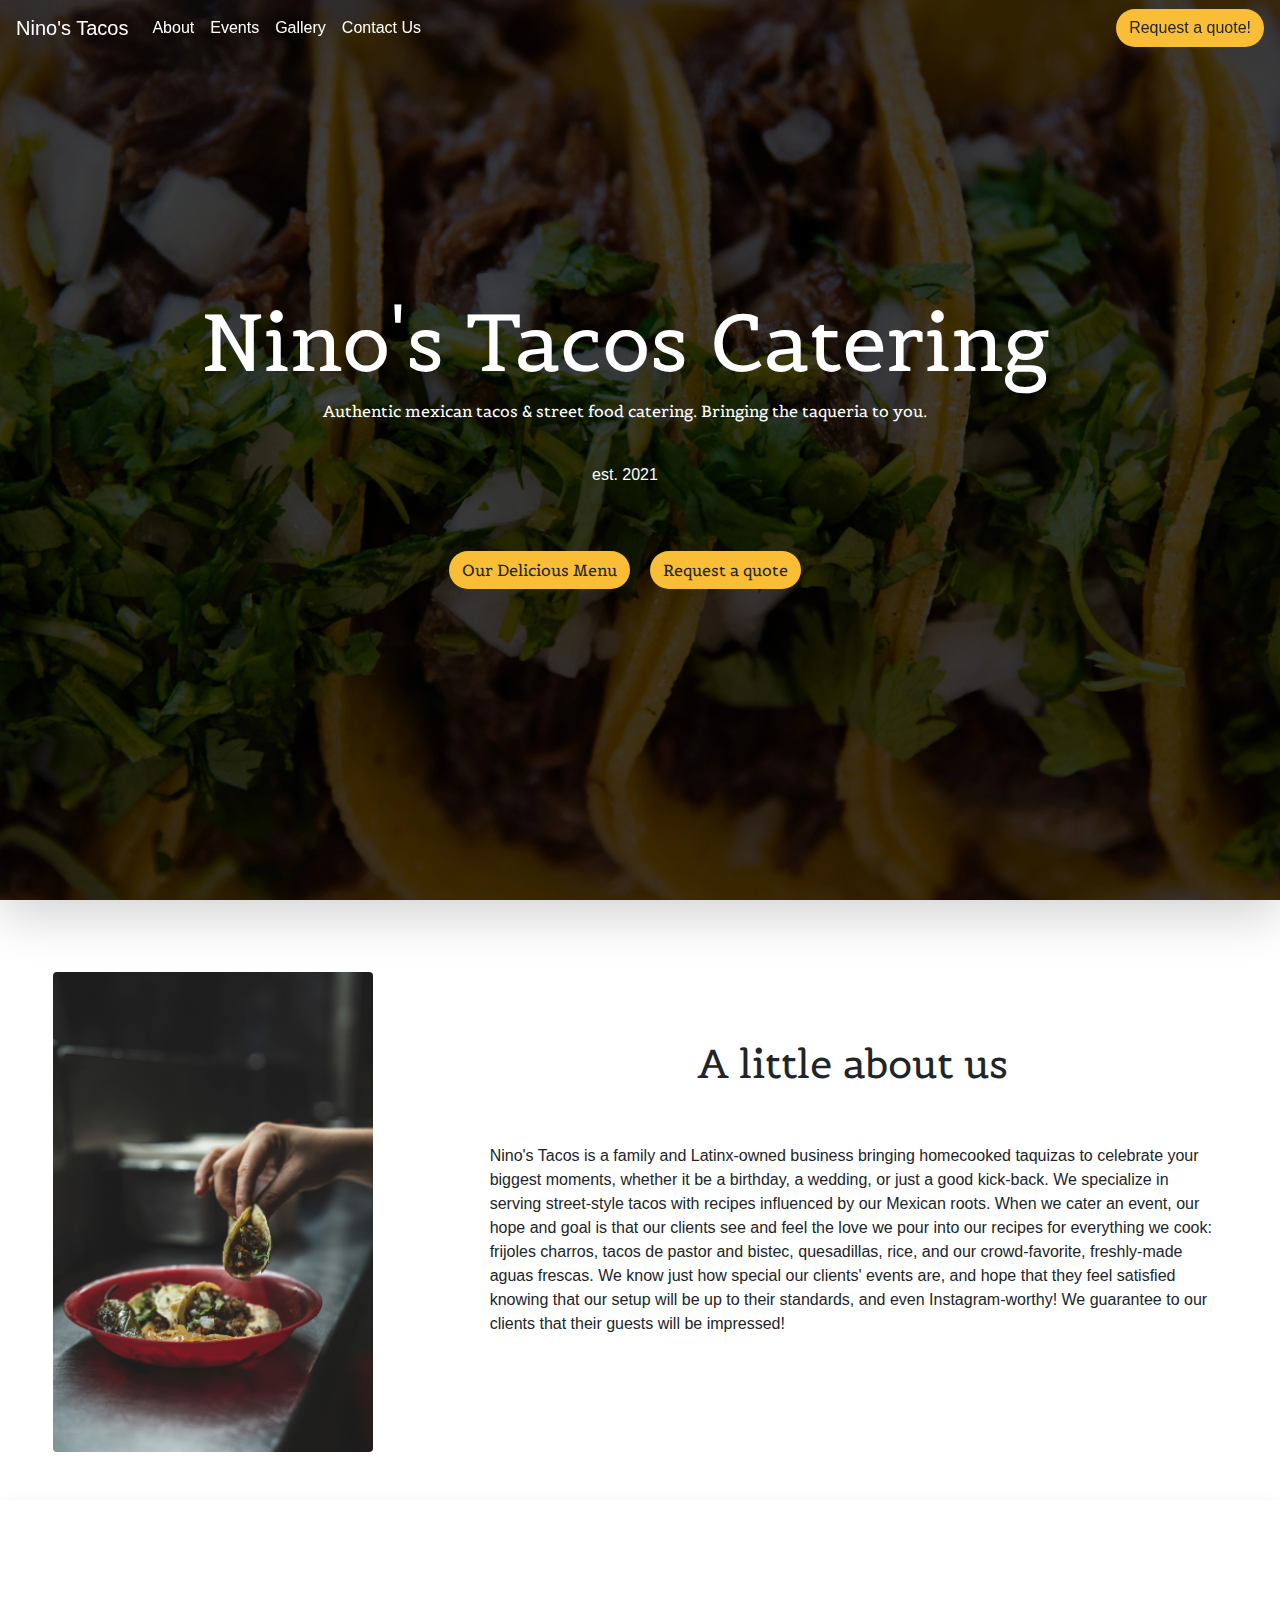
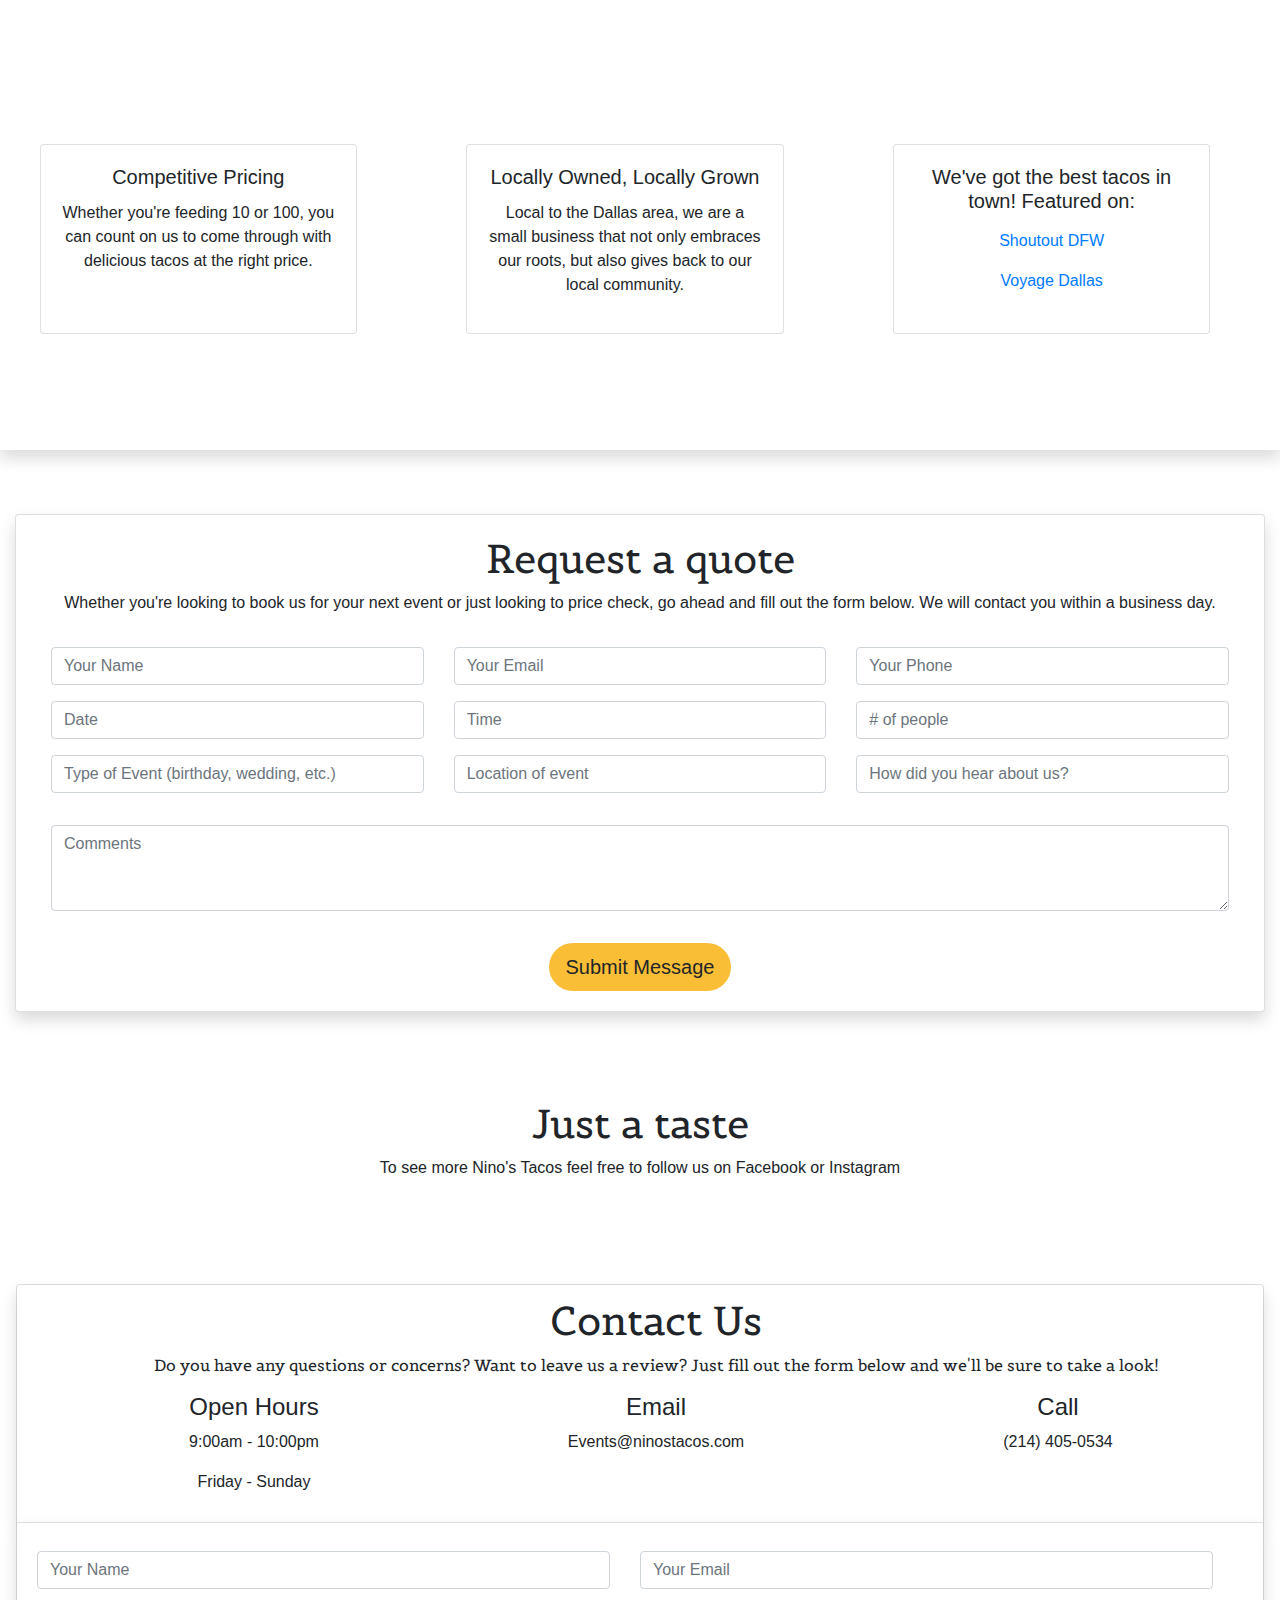
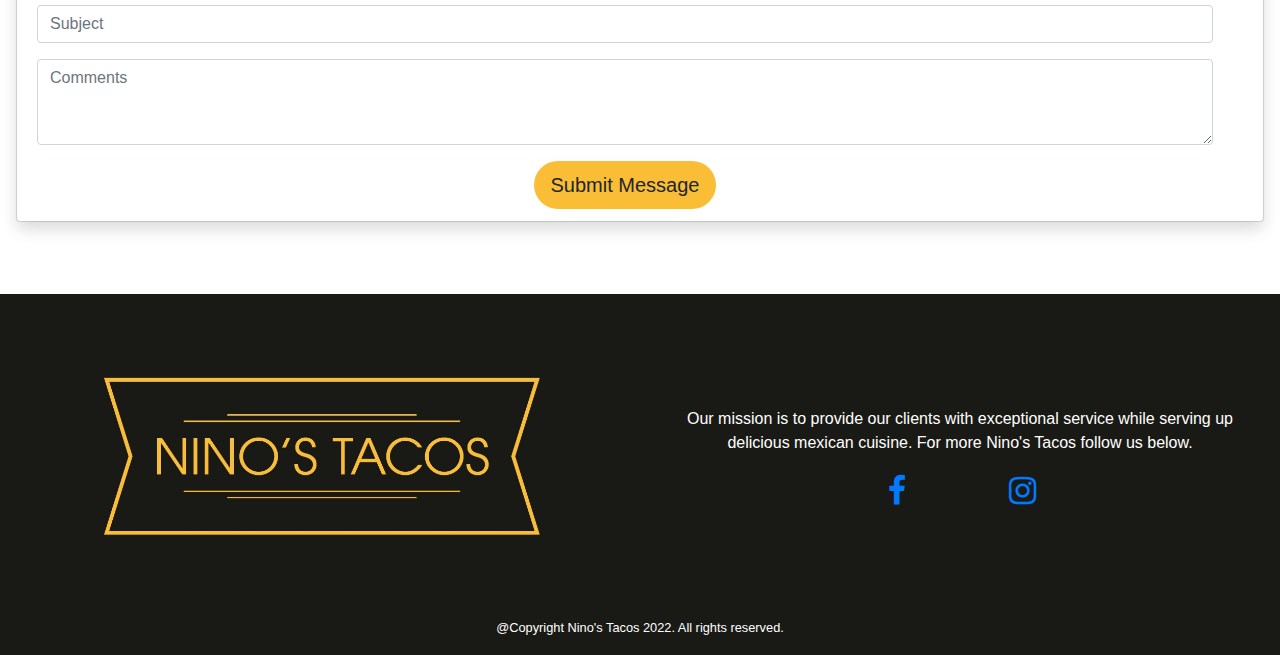
==== index.html @ ba86b4ca "refactored widget for instagram" ====
<!DOCTYPE html>
<html lang="en">
<head>
    <meta charset="UTF-8">
    <meta http-equiv="X-UA-Compatible" content="IE=edge">
    <meta name="viewport" content="width=device-width, initial-scale=1.0">
    <link rel="stylesheet" href="https://stackpath.bootstrapcdn.com/bootstrap/4.3.1/css/bootstrap.min.css" integrity="sha384-ggOyR0iXCbMQv3Xipma34MD+dH/1fQ784/j6cY/iJTQUOhcWr7x9JvoRxT2MZw1T" crossorigin="anonymous">
    <link rel="stylesheet" href="css/main.css">
    <link rel="preconnect" href="https://fonts.googleapis.com">
<link rel="preconnect" href="https://fonts.gstatic.com" crossorigin>
<link href="https://fonts.googleapis.com/css2?family=Festive&display=swap" rel="stylesheet">
<link rel="preconnect" href="https://fonts.googleapis.com">
<link rel="preconnect" href="https://fonts.gstatic.com" crossorigin>
<link href="https://fonts.googleapis.com/css2?family=Festive&family=Yellowtail&display=swap" rel="stylesheet">
<link href="https://fonts.googleapis.com/css2?family=Belgrano&display=swap" rel="stylesheet">


<!--  -->
<link rel="preconnect" href="https://fonts.googleapis.com">
<link rel="preconnect" href="https://fonts.gstatic.com" crossorigin>
<link href="https://fonts.googleapis.com/css2?family=Belgrano&display=swap" rel="stylesheet">


<!-- added from new desktop -->


    <!-- Add icon library -->
<link rel="stylesheet" href="https://cdnjs.cloudflare.com/ajax/libs/font-awesome/4.7.0/css/font-awesome.min.css">
    <title>Nino's Tacos</title>
</head>
<body>
   <div class = "container-fluid pl-0 pr-0">
    <!------------------------ Disappearing Header------------------------------->


    <!---------------------- Navbar  with transition ---------------------------->
     
<nav class="navbar navbar-expand-lg navbar-light fixed-top transition" id = "navbar" >
        <a class="navbar-brand text-white" href="#">Nino's Tacos</a>
        <a data-toggle="modal" data-target="#navmodal">
          <button class="navbar-toggler bg-white" type="button"  aria-controls="" aria-expanded="false" aria-label="">
            <span class="navbar-toggler-icon"></span>
          </button>
        </a>
        <!--  made change on new computer -->
        


        <!--  -->
        <div class="collapse navbar-collapse" id="navbarNav">
          <ul class="navbar-nav">
            <!-- <li class="nav-item active">
              <a class="nav-link text-white" href="#">Home </a>
            </li> -->
            <li class="nav-item">
              <a class="nav-link text-white" href="#aboutus">About</a>
            </li>
             <li class="nav-item">
              <a class="nav-link text-white" href="#event">Events</a>
            </li>
            <li class="nav-item">
              <a class="nav-link text-white" href="#gallery">Gallery</a>
            </li>
            <li class="nav-item">
              <a class="nav-link text-white" href="#contact">Contact Us</a>
            </li>

            
          </ul>
          <a class ="ml-auto" href="#event">
            <button type="button" class="btn gold-bg btn-md rounded-pill">Request a quote!</button>
          </a>
        </div>
    </nav>

      
        
    <!-- ==================================Navbar======================================================= -->
    <!-- Jumbotron with background image -->
   
  
    <div class="jumbotron shadow-lg pl-0 pr-0 pt-0 pb-0 mb-0 ml-0 mr-0 adustedHeight" style="background-image: url(images/stack3.WEBP); background-size: cover; border-radius: 0;">
      
        <div class = "row align-items-center adjustedHeight">
          <div class = "col-12 text-center mb-0 pb-0">
            <h1 class = "text-white animated fadeInDown pt-3 belgrano" style="font-size:5em">Nino's Tacos Catering</h1>
            <p class="text-white animated fadeInDown belgrano">Authentic mexican tacos & street food catering.
              Bringing the taqueria to you.</p>
              <br>
              <p class="text-white animated fadeInDown">est. 2021</p>
              <br>
              <a href="/menu.html" target = "_blank">
              <button type="button" style="margin-bottom:2rem" class="btn gold-bg btn-md rounded-pill mt-4 mr-3 animated fadeInUp belgrano">Our Delicious Menu</button>
              </a>


                <!-- modal image button       -->
   
    

             
            <a href="#event" style="width:100vw">
              <button type="button" style="margin-bottom:2rem"  class="btn gold-bg btn-md rounded-pill mt-4 animated fadeInUp belgrano">Request a quote</button>
            </a>

            
            

          </div>
         
 
         
            
        
        </div>
        
      </div>


      <!--  Modal for navbar icon on mobile needs to be outside navbar div. otherwise modal shows up dark -->
      <div class="modal fade" id="navmodal" tabindex="-1" role="dialog" aria-labelledby="exampleModalLabel" aria-hidden="true">
        <div class="modal-dialog" role="document">
          <div class="modal-content">
            <div class="modal-header">
              <ul class="" style="list-style-type:none">
                <li class="">
                  <a class="navmodal" onclick="$('#navmodal').modal('hide')" href="#">Home </a>
                </li>
                <li class="">
                  <a class="navmodal" onclick="$('#navmodal').modal('hide')" href="#aboutus">About</a>
                </li>
               <li class="">
                  <a class="navmodal" onclick="$('#navmodal').modal('hide')" href="#event">Book Us</a>
                </li> 
                <li class="">
                  <a class="navmodal" onclick="$('#navmodal').modal('hide')" href="#gallery">Gallery</a>
                </li>
                <li class="">
                  <a class="navmodal" onclick="$('#navmodal').modal('hide')" href="#contact">Contact Us</a>
                </li>
    
                
              </ul>

            </div>
          </div>
        </div>
      </div>

      
      <br id="aboutus"/>
      



    <!---------------------- Picture along with about us ----------------------->


    <div class ="row justify-content-center ml-0 mr-0 mt-4 pt-4 pb-4 adjusted" >
        <div class ="col-sm-12 col-md-4 pl-0 pr-0 center">  
          <img src="images/tacohand.WEBP" class=" rounded d-none d-md-block" style="height:30rem" alt="...">
        </div>
        <div class = "col-sm-12 col-md-8 align-self-center">
            <h1 class = "mt-3 text-center belgrano">A little about us</h1>
            <p class = "text-left p-5"> Nino's Tacos is a family and Latinx-owned business bringing homecooked taquizas to celebrate your biggest moments, whether it be a birthday, a wedding, or just a good kick-back.
              We specialize in serving street-style tacos with recipes influenced by our Mexican roots. When we cater an event, our hope and goal is that our clients see and feel the love we pour into our recipes for everything we cook: frijoles charros, tacos de pastor and bistec, quesadillas, rice, and our crowd-favorite, freshly-made aguas frescas.
              We know just how special our clients' events are, and hope that they feel satisfied knowing that our setup will be up to their standards, and even Instagram-worthy! We guarantee to our clients that their guests will be impressed! </p>
        </div>

    </div>
     
    <!---------------- Why choose our resteraunt along with 3 cards ------------------->
   
    
    <div class = "row mt-4 parallax shadow pb-5 ml-0 mr-0 w-100"> 
      <div class = "col-sm-12">
        <div class="row ml-0 mr-0 mb-0 pb-0">
          <div class = "col-sm-12 text-center pl-0 pr-0 mt-5" >
            <h1 class="belgrano text-white mt-5">Why choose us? </h1>
          </div> 
        </div>
      </div>
      <div class = "col-sm-12 ml-0 mr-0 pl-0 pr-0">
        <div class = "row text-center pt-0 mt-0">
          <div class="col-xs-12 col-md-4 center" >
          <div class="card mt-4" style="width:80%; min-width:290px; height:190px;">
              <!-- <img class="card-img-top" src="images/money.WEBP" style="height:20rem" alt="Card image cap"> -->
            <div class="card-body">
              <h5 class="card-title">Competitive Pricing</h5>
              <p class="card-text">Whether you're feeding 10 or 100, you can count on us to come through with delicious tacos at the right price.</p>
            </div>
      
            </div>
        </div>

        <div class="col-xs-12 col-md-4 center" >
          <div class="card mt-4" style="width:80%; min-width:290px; height:190px;">
            <!-- <img class="card-img-top" src="images/dallas.WEBP" style="height:20rem" alt="Card image cap"> -->
          <div class="card-body">
            <h5 class="card-title">Locally Owned, Locally Grown</h5>
            <p class="card-text">Local to the Dallas area, we are a small business that not only embraces our roots, but also gives back to our local community. </p>
          </div>

          </div>
      </div>


      <div class="col-xs-12 col-md-4 center" >
        <div class="card mt-4" style="width:80%; min-width:290px; height:190px;">
          <!-- <img class="card-img-top" src="images/serve.WEBP" style="height:20rem" alt="Card image cap"> -->
        <div class="card-body">
          <h5 class="card-title">We've got the best tacos in town! Featured on: </h5>
          <p class="card-text"> 
            <p style="margin-top:1rem"><a href="https://shoutoutdfw.com/meet-samara-chalott-barron-christian-rios-portilla-co-owners/" target="_blank">Shoutout DFW</a></p>
            <p><a href="http://voyagedallas.com/interview/meet-samara-chalott-barron-christian-rios-portilla-of-ninos-tacos/" target="_blank">Voyage Dallas</a></p></p>
        </div>
   
        </div>
    </div>



        </div>
       
      </div>
       
      </div>
   
   


      <!-- -----------------------------------Book an Event--------------------------------------------------->
      
      <div class="row ml-0 mr-0 mt-0 adjusted" id="event">
          <div class ="col-12">
            <div class = "card shadow">
              <form id="myForm">
              <div class = "card-body">
                <div class = "row ml-0 mr-0">
                  <div class="col-12 text-center">
                    <h1 class = "belgrano"> Request a quote</h1>
                    <p>Whether you're looking to book us for your next event or just looking to price check, go ahead and fill out the form below. We will contact you within a business day.</p>
                  </div>
                  <div class = "col-lg-4 col-sm-12 mt-3">
                    <input type="text" name="name" class="form-control" placeholder="Your Name" required>
                  </div>
                  <div class = "col-lg-4 col-sm-12 mt-3">
                    <input type="text" name="email" class="form-control" placeholder="Your Email" required>
                  </div>
                  <div class = "col-lg-4 col-sm-12 mt-3">
                    <input type="text" name="phone" class="form-control" placeholder="Your Phone" required>
                  </div>
                </div>
                <div class = "row ml-0 mr-0">
                  <div class = "col-lg-4 col-sm-12 mt-3">
                    <input type="text" name="date" class="form-control" placeholder="Date" required>
                  </div>
                  <div class = "col-lg-4 col-sm-12 mt-3">
                    <input type="text" name="time" class="form-control" placeholder="Time" required>
                  </div>
                  <div class = "col-lg-4 col-sm-12 mt-3">
                    <input type="text" name="people" class="form-control" placeholder="# of people" required>
                  </div>
                </div>
                <div class = "row ml-0 mr-0">
                  <div class = "col-lg-4 col-sm-12 mt-3">
                    <input type="text" name="type" class="form-control" placeholder="Type of Event (birthday, wedding, etc.)" required>
                  </div>
                  <div class = "col-lg-4 col-sm-12 mt-3">
                    <input type="text" name ="location" class="form-control" placeholder="Location of event" required>
                  </div>
                  <div class = "col-lg-4 col-sm-12 mt-3">
                    <input type="text" name="hear" class="form-control" placeholder="How did you hear about us?">
                  </div>
                </div>
                <div class = "row ml-0 mr-0 mt-3">
                  <div class = "col-12 mt-3">
                    <textarea class="form-control" name ="comments" id="exampleFormControlTextarea1" placeholder="Comments" rows="3"></textarea>
                  </div>
                <div class = "row ml-0 mr-0 mt-3">
                   <div class = "col-12 text-center mt-3">
                    <a class ="">
                      <button type="button submit" class="btn btn-lg rounded-pill gold-bg">Submit Message</button>
                    </a>
                  </div>
                </div>
                 
                </div>

              </div>
            </form>
            </div>
          </div>

        </div>

<!-- -----------------------------------------Some photos of our events --------------------------------->
<div class = "row ml-0 mr-0 mt-4 adjusted bg-offwhite" id="gallery">
  <div class = "col-12 text-center w-100">
    <h1 class = "belgrano">Just a taste</h1>
    <p>To see more Nino's Tacos feel free to follow us on Facebook or Instagram</p>
  </div>

  <div class = "col-12 center w-100">
    
<div class="w-100" data-mc-src="ae9157d9-85f1-43cb-89c3-df7fc51db762#instagram"></div>
        
<script 
  src="https://cdn2.woxo.tech/a.js#624e5c2d584e3e00282de37d" 
  async data-usrc>
</script>
 
  
  </div>

</div>


  
    

<!-----------------------------------------Contact Us--------------------->
  <div class = "row justify-content-center mt-4 mb-4 ml-0 mr-0 adjusted" id="contact">
        
      <form class = "needs-validation ml-0 mr-0 pl-0 pr-0 col-12" id="contactForm">
       
        
        <div class="card text-center ml-3 mr-3" >
          <ul class="list-group list-group-flush">
            <li class="list-group-item shadow">
              <div class = "row ml-3 mr-3 pl-0 pr-0"> 
                <div class = "col-12 text-center">
                  <h1 class = "belgrano">Contact Us</h1>
                  <p class="belgrano">Do you have any questions or concerns? Want to leave us a review? Just fill out the form below and we'll  be sure to take a look!</p>
                </div>
                <div class = " col-sm-12 col-md-4">
                  <h4>Open Hours</h4>
                  <p>9:00am - 10:00pm</p> 
                  <p class = "pt-0 mt-0">Friday - Sunday</p>
                </div>
                <div class= " col-sm-12 col-md-4">
                  <h4>Email</h4>
                  <p style="white-space: nowrap;">Events@ninostacos.com</p>
                </div>
                <div class ="  col-sm-12 col-md-4">
                  <h4>Call</h4>
                  <p style="white-space:nowrap;">(214) 405-0534</p>
                </div>
              </div>
            </li>
            <li class="list-group-item shadow">
              <div class = "row mt-3 text-center center">
                <div class = "col-6">
                
                  <input type="text" name="contactName" class="form-control" placeholder="Your Name" required>
                  
                </div>
                <div class= "col-6">
                  <input type="text" name="contactEmail" class="form-control" placeholder="Your Email" required>
                </div>
              </div>
              <div class = "row mt-3">
                <div class = "col-12">
                  <input type="text" name="contactSubject" class="form-control" placeholder="Subject" required>
                </div>
              </div>
              <div class = "row mt-3">
                <div class = "col-12">
                  <textarea class="form-control" name="contactComments" id="exampleFormControlTextarea1" placeholder="Comments" rows="3"></textarea>
                </div>
                <div class = "col-12 text-center mt-3">
                  <a class ="">
                    <button type="button submit" class="btn btn-lg rounded-pill gold-bg">Submit Message</button>
                  </a>
                </div>
              </div>
            </li>
            
          </ul>
        </div>
        </form>
      </form>
  </div>
  <br/>
  <!--------------------------------------Footer  ----------------------------------------------->
    <div class = "row mt-4 pt-4  ml-0 mr-0 text-white bg-black">
      <div class = "col-sm-6 text-center">
        <img src="images/logo.JPG" style="width:80%"/>
      </div>
      <div class = "col-sm-6 text-center my-auto">
        <div
          <p style="font-size:1rem">Our mission is to provide our clients with exceptional service while serving up delicious mexican cuisine. For more Nino's Tacos follow us below.</p>
              
          <div class="text-center" style="margin-top:1.5rem">
            <a href="https://www.facebook.com/quieroninostacos" class="fa fa-facebook" style = "text-decoration: none; width:20%"></a>
                
                <a href="https://www.instagram.com/quieroninostacos/" class="fa fa-instagram" style = "text-decoration: none; width:20%"></a>
          </div>

        </div>
      
      </div>
      <div class = "col-12 text=center mt-4">
        <p class = "text-center"><small id ="copyright">@Copyright Nino's Tacos 2022. All rights reserved.</small></p>

      </div>

    </div>

        <!-------------------------------------------------------------------------------------------------- -->
   </div>  <!--end of container class  -->
   
    <script src="https://code.jquery.com/jquery-3.3.1.slim.min.js" integrity="sha384-q8i/X+965DzO0rT7abK41JStQIAqVgRVzpbzo5smXKp4YfRvH+8abtTE1Pi6jizo" crossorigin="anonymous"></script>
    <script src="https://cdnjs.cloudflare.com/ajax/libs/popper.js/1.14.7/umd/popper.min.js" integrity="sha384-UO2eT0CpHqdSJQ6hJty5KVphtPhzWj9WO1clHTMGa3JDZwrnQq4sF86dIHNDz0W1" crossorigin="anonymous"></script>
    <script src="https://stackpath.bootstrapcdn.com/bootstrap/4.3.1/js/bootstrap.min.js" integrity="sha384-JjSmVgyd0p3pXB1rRibZUAYoIIy6OrQ6VrjIEaFf/nJGzIxFDsf4x0xIM+B07jRM" crossorigin="anonymous"></script>
    <script src="js/index.js"></script>
</body>
</html>
---- css/main.css ----
.transition {
    -webkit-transition: background-color 0.75s ease-out;
    -moz-transition: background-color 0.75s ease-out;
    -o-transition: background-color 0.75s ease-out;
    transition: background-color 0.75s ease-out;
}

.center {
  display:flex;
  justify-content: center;
  align-items:center;
}
html {
    scroll-behavior: smooth;
  }

  .belgrano {
    font-family: 'Belgrano', serif;
  }

.bg-black {
    background-color: rgb(25,26,21);
}
.bg-white{
    background-color: rgb(253,254,255);
}

.text-white{
    color: rgb(253, 254, 255);
}

.halfopaque {
    
    background-color: rgba(26, 24, 24, 0.5)

}

.transparent {
    opacity: 1;
}

.fullopaque {
    opacity:0;
}


.row {
    width: 100%;
}

.col-centered{
    float: none;
    margin: 0 auto;
}

.gold-text {
    color: #f6bf12;
}

.gold-bg {
    background-color:#f9be36;
}

.black-text {
    color: #060808;
}
.black-background {
    background-color: #060808;
}


.yellow-hover-expand :hover {
    
    /* font-size: 1.2rem; */
    background-color: rgb(248, 235, 54);

    transition:  0.3s ease-in-out;
  
    
}

.whitesmoke {
    background-color: whitesmoke;
}

.fa {
    transform: scale(2);
    font-size: 30px;
    width: 30px;
    text-decoration: none;
    border-radius: 50%;
  }

.footer {
    background-color: #908c8c;
}
/* Scroll-to effect needs to be adjusted for stucky header */
.adjusted { 
    padding-top: 4em;
    margin-top: -4em;
  }
.bg-offwhite {
    background-color: white;
}

.cursive {
  font-family: 'Architects Daughter', cursive;
  color:#f9be36;
}


.menuborder {
    border-style: solid;
    border-width: 3rem;
    border-color: #9D7B0C;
}

.animated {
   
    background-repeat: no-repeat;
    
  
    -webkit-animation-duration: 3s;
    animation-duration: 3s;
    -webkit-animation-fill-mode: both;
    animation-fill-mode: both;
 }
 
 @-webkit-keyframes fadeInDown {
    0% {
       opacity: 0;
       -webkit-transform: translateY(-20px);
    }
    100% {
       opacity: 1;
       -webkit-transform: translateY(0);
    }
 }
 
 @keyframes fadeInDown {
    0% {
       opacity: 0;
       transform: translateY(-20px);
    }
    100% {
       opacity: 1;
       transform: translateY(0);
    }
 }
 
 .fadeInDown {
    -webkit-animation-name: fadeInDown;
    animation-name: fadeInDown;
 }
  
 @-webkit-keyframes fadeInUp {
    0% {
       opacity: 0;
       -webkit-transform: translateY(20px);
    }
    100% {
       opacity: 1;
       -webkit-transform: translateY(0);
    }
 }
 
 @keyframes fadeInUp {
    0% {
       opacity: 0;
       transform: translateY(20px);
    }
    100% {
       opacity: 1;
       transform: translateY(0);
    }
 }
 
 .fadeInUp {
    -webkit-animation-name: fadeInUp;
    animation-name: fadeInUp;
 }

.font-large {
    font-size: 10vw;
}
.font-medium {
    font-size: 1.75vw;
}
.font-small {
    font-size: 1.5vw;
}

.success {
    background-color: #4BB543;
}

.cream{
    background-color: #FFFAF3;
}

.red {
  background-color:red;
}

.parallax {
   /* The image used */
   background-image: url("/images/paralax.webp");
   


   /* Set a specific height */
   min-height: 550px;
   height: 100%;
 
   /* Create the parallax scrolling effect */
   background-attachment: fixed;
   background-position: center;
   background-repeat: no-repeat;
   background-size: cover;
}

html,body{
    margin:0;
    }

    .scrollbar {
        overflow-y: scroll;
        scroll-behavior: smooth
      }
      .scrollbar-primary {
        scrollbar-color: #4285f4 #f5f5f5;
      }
      .scrollbar-primary::-webkit-scrollbar {
      width: 12px;
      background-color: #F5F5F5; }
      
      .scrollbar-primary::-webkit-scrollbar-thumb {
      border-radius: 10px;
      }


      /* The flip card container - set the width and height to whatever you want. We have added the border property to demonstrate that the flip itself goes out of the box on hover (remove perspective if you don't want the 3D effect */
.flip-card {
    background-color: transparent;
    width: 100%;
    height: 11rem;
    
    /* border: 1px solid #f1f1f1; */
    perspective: 1000px; /* Remove this if you don't want the 3D effect */
  }
  
  /* This container is needed to position the front and back side */
  .flip-card-inner {
    position: relative;
    width: 100%;
    height: 100%;
    text-align: center;
    transition: transform 0.8s;
    transform-style: preserve-3d;
  }
  
  /* Do an horizontal flip when you move the mouse over the flip box container */
  .flip-card:hover .flip-card-inner {
    transform: rotateY(180deg);
  }
  
  /* Position the front and back side */
  .flip-card-front, .flip-card-back {
    position: absolute;
    width: 100%;
    height: 100%;
    -webkit-backface-visibility: hidden; /* Safari */
    backface-visibility: hidden;
  }
  
  /* Style the front side (fallback if image is missing) */
  .flip-card-front {
    background-color: white;
    color: black;
  }
  
  /* Style the back side */
  .flip-card-back {
    background-color: white;
    color: black;
    transform: rotateY(180deg);
  }


  .navmodal {
    font-size:2em;
    color:black;
    text-decoration: none;
  }
  a:hover {
      color: rgb(255, 174, 0);
  }
 
  a {
    text-decoration: none !important;
  }

  .cn {
    display: flex;
    justify-content: center;
    align-items: center; 
  }
  
  .adjustedHeight{
    height:100vh;
}
 
 .border-gold {
   border-style: solid;
   border-width: 5px;
   border-color:#f9be36;
 }

  @media (max-width: 600px)
  {
    .adjustedHeight
    {
      height:90vh !important;
      
    }
    .parallax{
      background-image: url("") !important;
      background-color: rgb(25,26,21)! important;

    }
   
  }
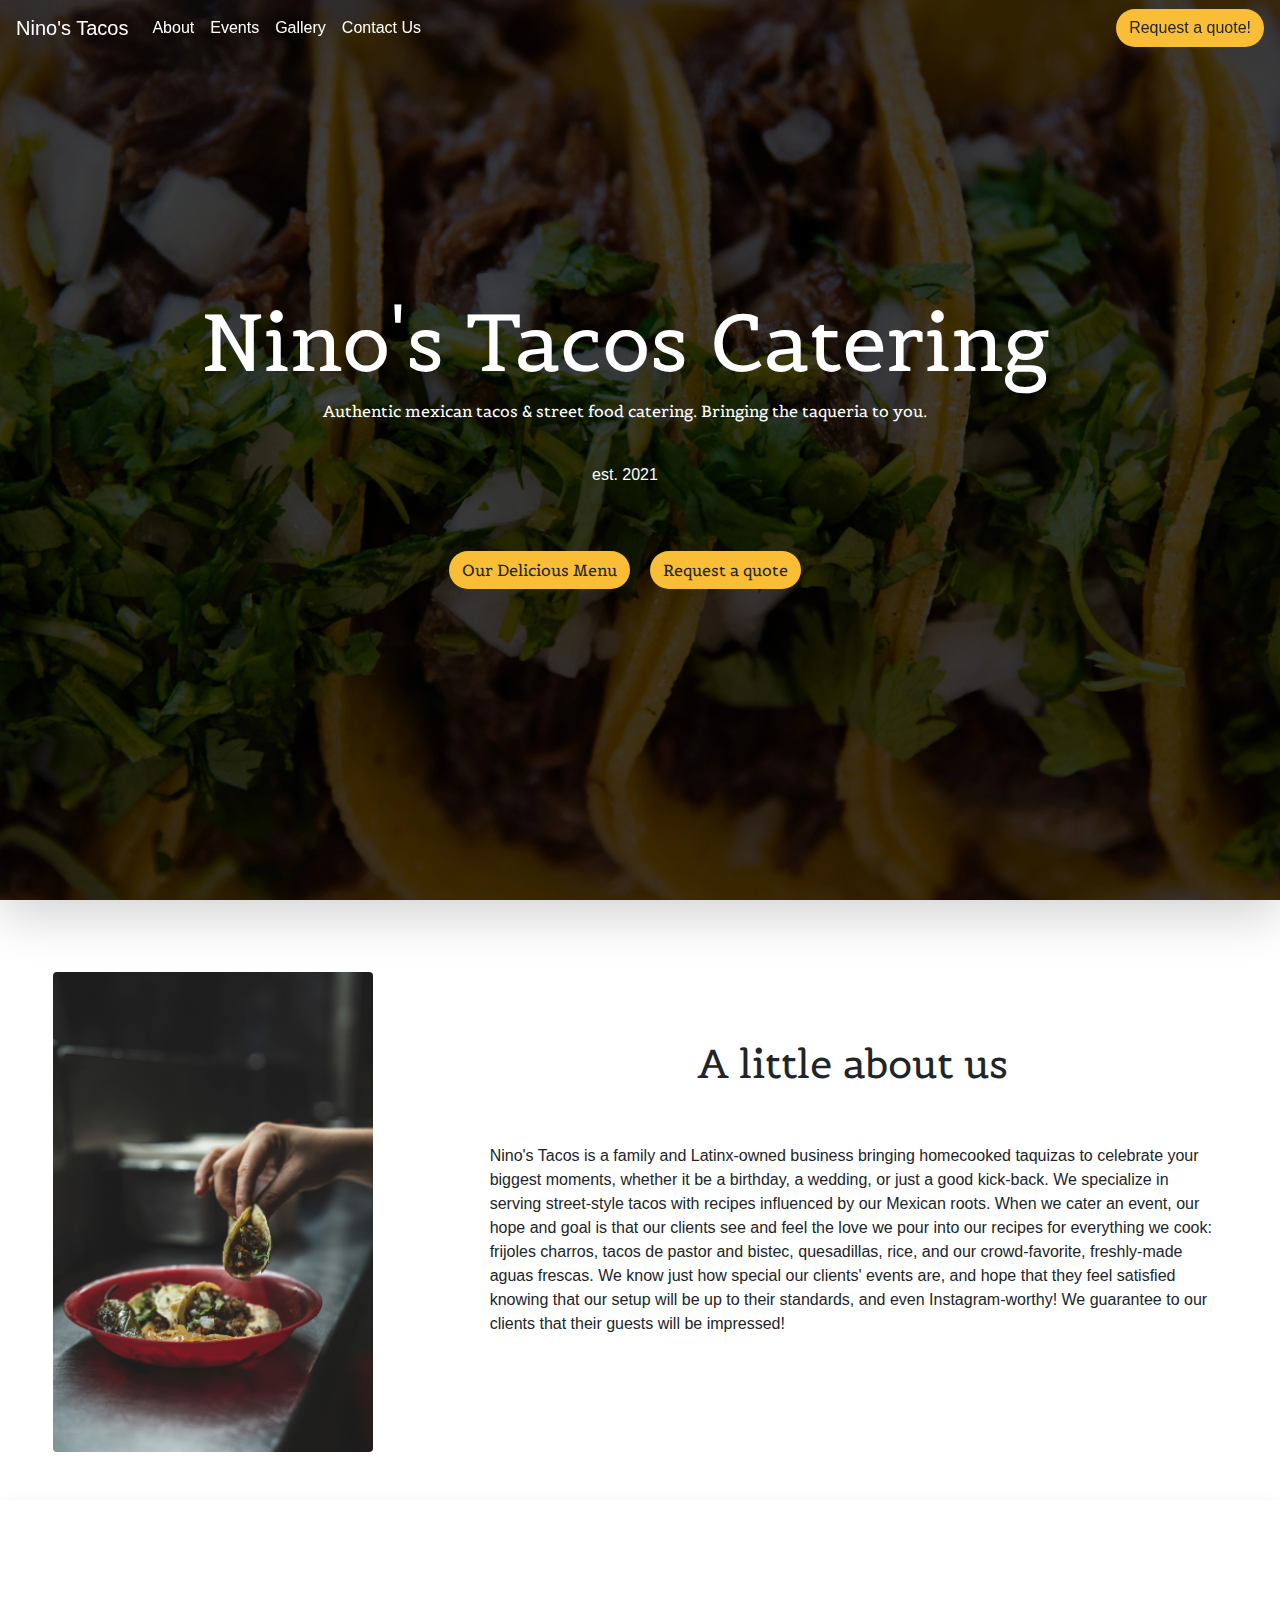
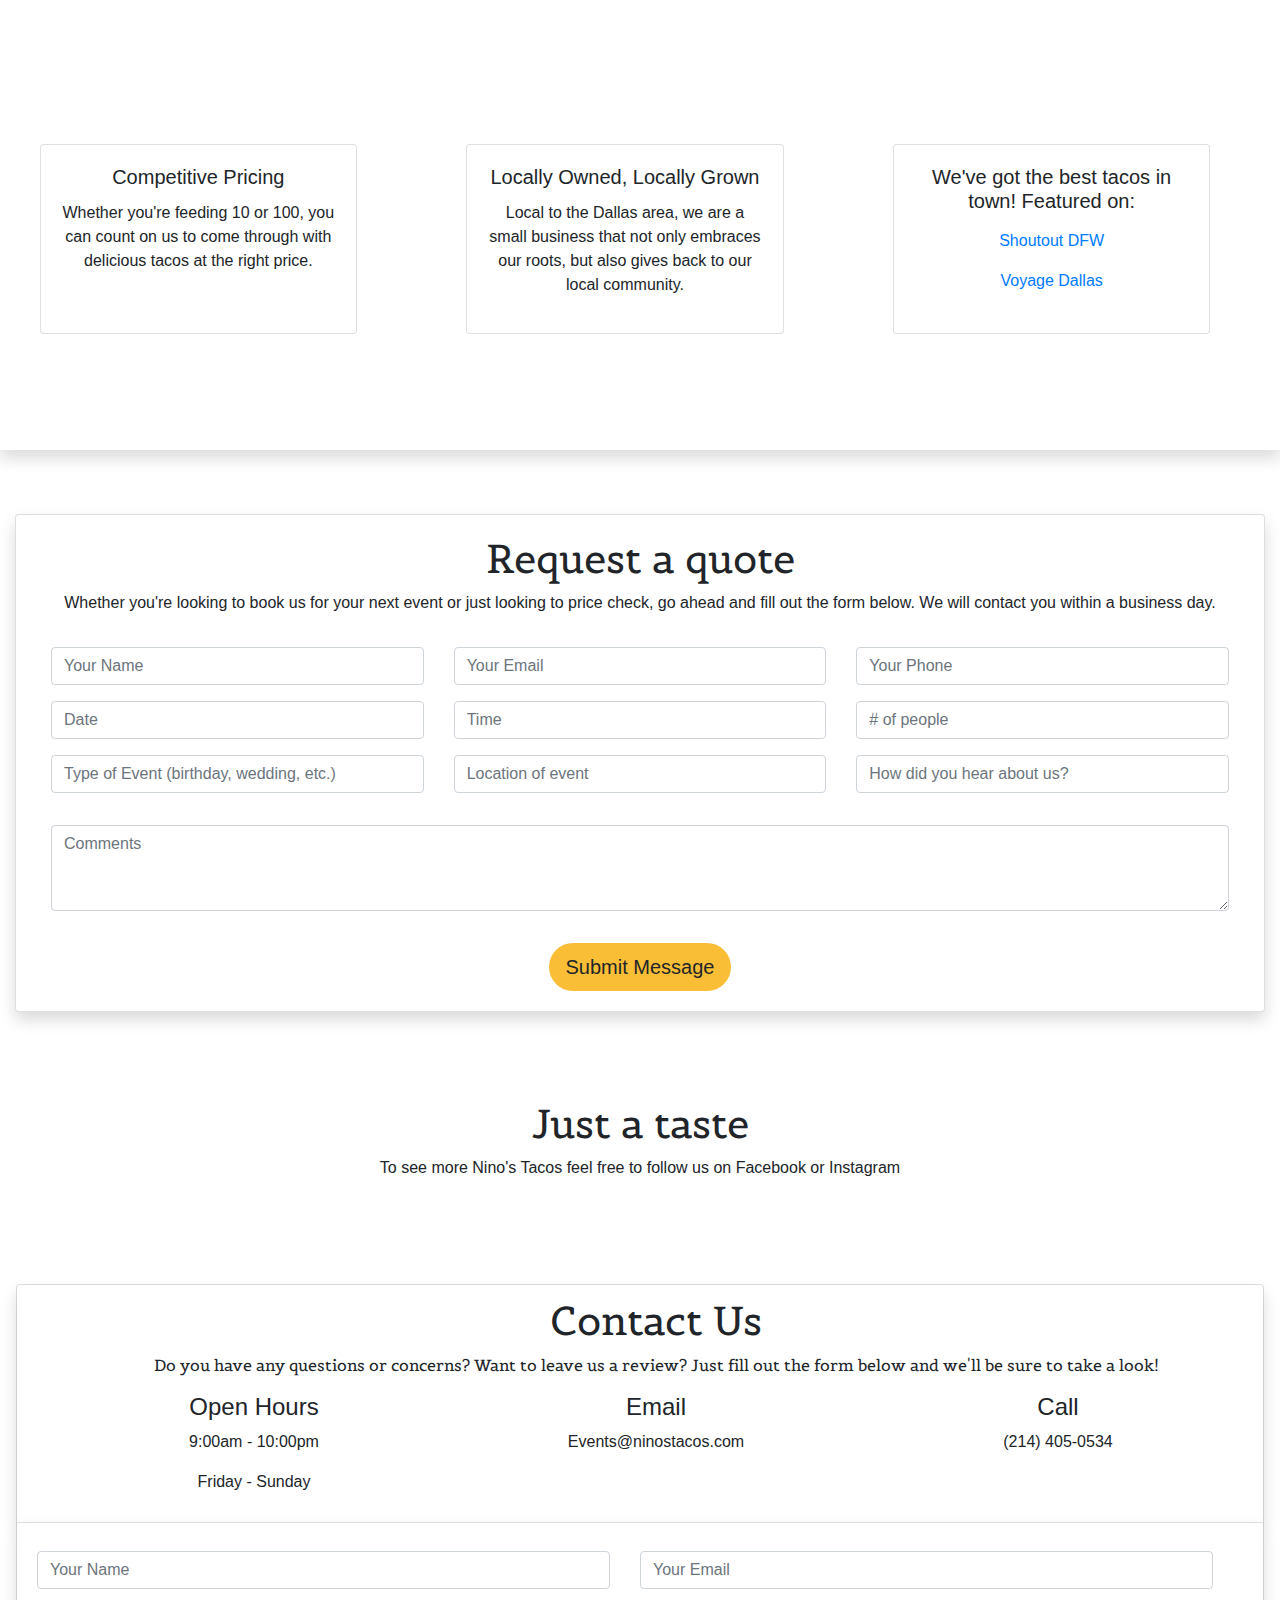
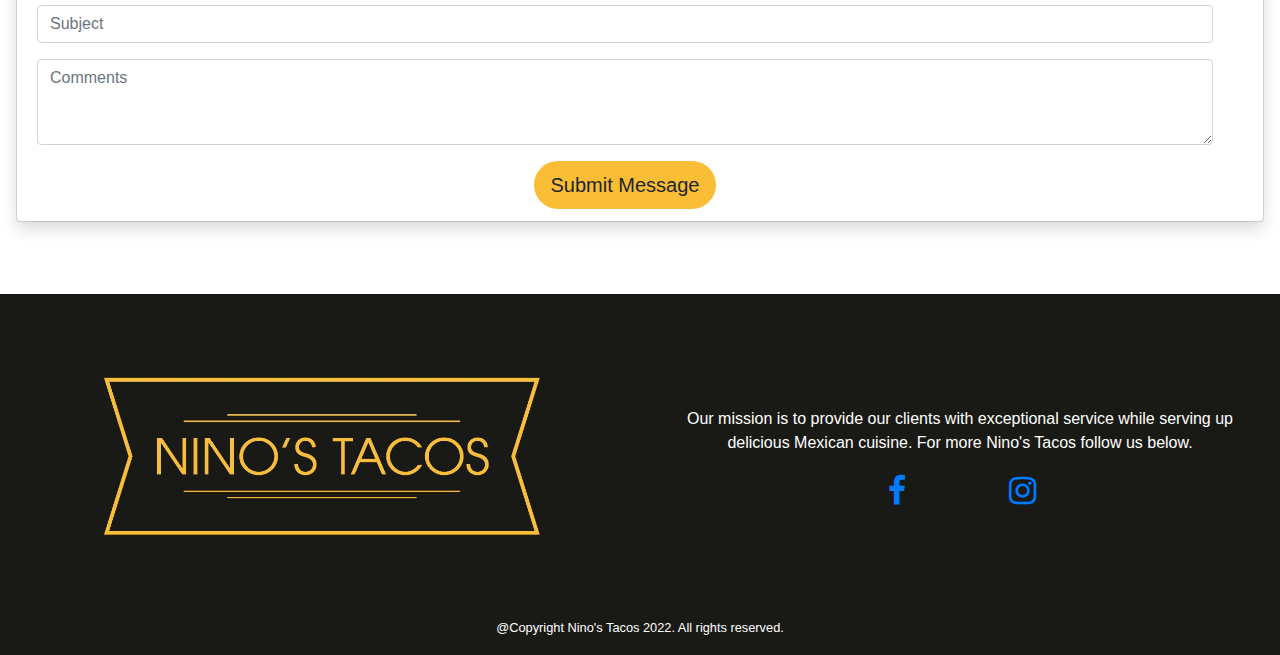
==== commit 8030bbf8: "capitalized M in Mexican on footer" ====
--- a/index.html
+++ b/index.html
@@ -21,7 +21,7 @@
 <link href="https://fonts.googleapis.com/css2?family=Belgrano&display=swap" rel="stylesheet">
 
 
-<!-- added from new desktop -->
+
 
 
     <!-- Add icon library -->
@@ -388,8 +388,8 @@
         <img src="images/logo.JPG" style="width:80%"/>
       </div>
       <div class = "col-sm-6 text-center my-auto">
-        <div
-          <p style="font-size:1rem">Our mission is to provide our clients with exceptional service while serving up delicious mexican cuisine. For more Nino's Tacos follow us below.</p>
+        <div>
+          <p style="font-size:1rem">Our mission is to provide our clients with exceptional service while serving up delicious Mexican cuisine. For more Nino's Tacos follow us below.</p>
               
           <div class="text-center" style="margin-top:1.5rem">
             <a href="https://www.facebook.com/quieroninostacos" class="fa fa-facebook" style = "text-decoration: none; width:20%"></a>
